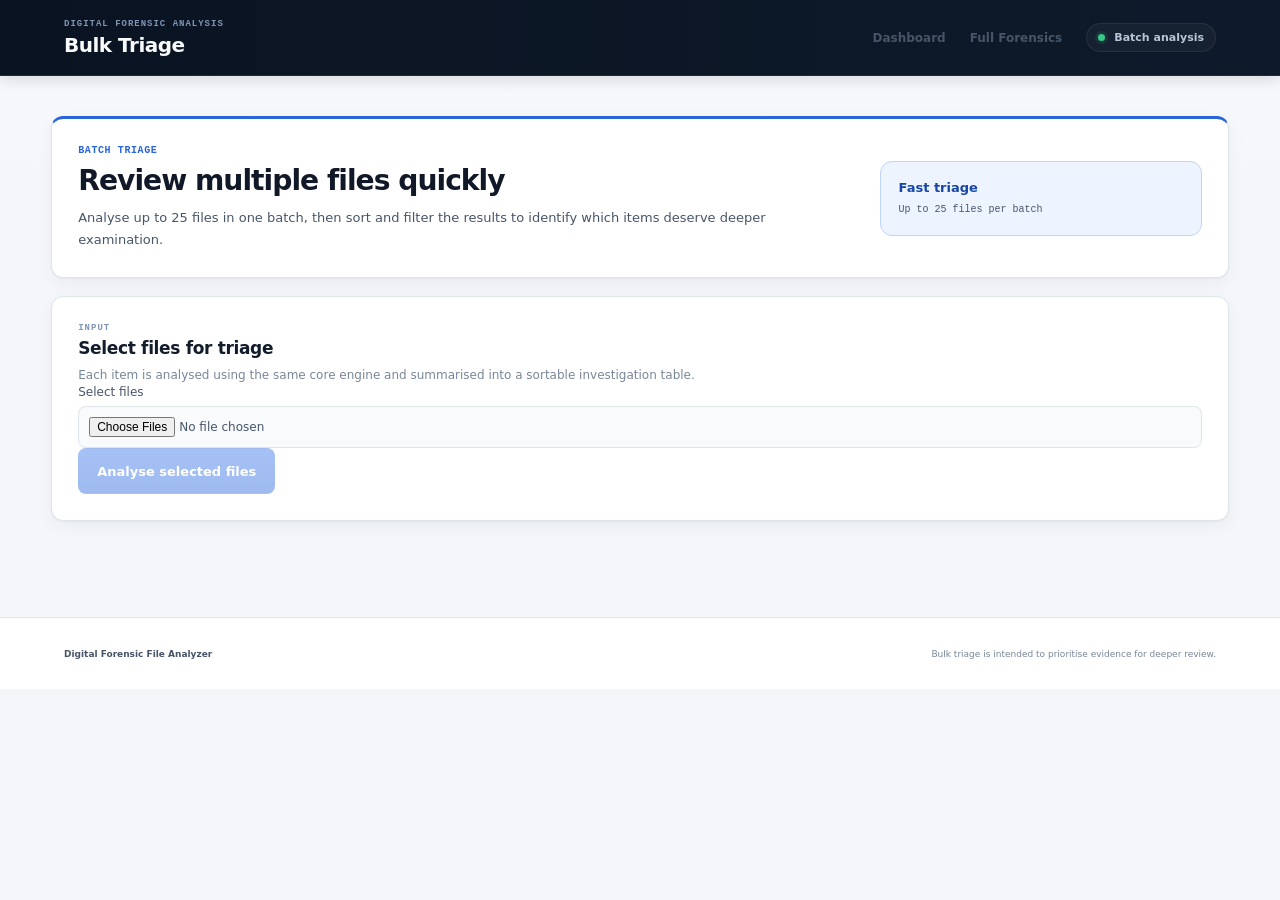
==== static/bulk.html @ 74f72837 "updated UI functionality and refactored functionality" ====
<!DOCTYPE html>
<html lang="en">
<head>
    <meta charset="UTF-8">
    <meta name="viewport" content="width=device-width, initial-scale=1.0">
    <title>Bulk Triage</title>
    <link rel="stylesheet" href="/static/css/styles.css">
</head>
<body>
<header class="topbar">
    <div class="brand"><div class="eyebrow">Digital Forensic Analysis</div><h1>Bulk Triage</h1></div>
    <div class="topbar-actions">
        <a href="/" class="nav-link">Dashboard</a>
        <a href="/forensic" class="nav-link">Full Forensics</a>
        <div class="status"><span class="status-dot"></span> Batch analysis</div>
    </div>
</header>
<main class="workflow-page">
    <section class="panel workflow-hero">
        <div>
            <div class="section-label">Batch triage</div>
            <h2>Review multiple files quickly</h2>
            <p>Analyse up to 25 files in one batch, then sort and filter the results to identify which items deserve deeper examination.</p>
        </div>
        <div class="workflow-summary-card"><strong>Fast triage</strong><span>Up to 25 files per batch</span></div>
    </section>

    <section class="panel workflow-panel">
        <div class="panel-heading"><div><div class="eyebrow">Input</div><h3>Select files for triage</h3><p class="panel-description">Each item is analysed using the same core engine and summarised into a sortable investigation table.</p></div></div>
        <label class="compact-file-input"><span>Select files</span><input type="file" id="bulk-file-input" multiple></label>
        <button id="bulk-button" class="primary-button" disabled>Analyse selected files</button>
    </section>

    <section id="bulk-results" class="panel hidden">
        <div class="panel-heading"><div><div class="eyebrow">Batch results</div><h3>Bulk analysis</h3></div></div>
        <input type="search" id="bulk-filter" class="bulk-filter" placeholder="Filter results...">
        <div class="bulk-table-wrapper">
            <table class="bulk-table" id="bulk-table">
                <thead><tr>
                    <th data-sort="filename">Filename</th>
                    <th data-sort="type">Type</th>
                    <th data-sort="sha256">SHA-256</th>
                    <th data-sort="size_bytes">Size</th>
                    <th data-sort="created">Created</th>
                    <th data-sort="modified">Modified</th>
                    <th data-sort="artefact_count">Artefacts</th>
                    <th>Observations</th>
                </tr></thead>
                <tbody id="bulk-table-body"></tbody>
            </table>
        </div>
    </section>
</main>
<footer><strong>Digital Forensic File Analyzer</strong><span>Bulk triage is intended to prioritise evidence for deeper review.</span></footer>
<script src="/static/js/forensic.js?v=1"></script>
</body>
</html>
---- static/css/styles.css ----
/* =========================================================

   DIGITAL FORENSIC FILE ANALYZER

   Professional Cybersecurity UI

   ========================================================= */





/* =========================================================

   DESIGN TOKENS

   ========================================================= */



:root {

    /* Page */

    --background: #f4f6f9;

    --background-deep: #eef2f6;



    /* Surfaces */

    --surface: #ffffff;

    --surface-soft: #f8fafc;

    --surface-muted: #f1f5f9;

    --surface-hover: #f5f8fc;



    /* Dark security/navigation */

    --nav: #0c1524;

    --nav-soft: #111d30;

    --nav-border: #1d2a3d;



    /* Borders */

    --border: #dde4ec;

    --border-soft: #e8edf3;

    --border-strong: #c8d2de;



    /* Typography */

    --text: #111827;

    --text-soft: #475569;

    --text-muted: #78869a;

    --text-faint: #98a4b4;



    /* Brand / Security blue */

    --accent: #2864dc;

    --accent-hover: #1f55c5;

    --accent-strong: #1747a6;

    --accent-soft: #edf4ff;

    --accent-border: #bfd4fa;



    /* Cyan secondary accent */

    --cyber: #0ea5c7;

    --cyber-soft: #e9f9fc;



    /* Status colours */

    --success: #167a50;

    --success-soft: #ebf8f2;

    --success-border: #b9e3ce;



    --warning: #946214;

    --warning-soft: #fff8e6;

    --warning-border: #ecd799;



    --danger: #b4233b;

    --danger-soft: #fff0f2;

    --danger-border: #efbdc5;



    /* Radius */

    --radius-sm: 6px;

    --radius-md: 9px;

    --radius-lg: 12px;

    --radius-xl: 15px;



    /* Shadows */

    --shadow-sm:

        0 1px 2px rgba(15, 23, 42, 0.04);



    --shadow:

        0 1px 2px rgba(15, 23, 42, 0.035),

        0 6px 18px rgba(15, 23, 42, 0.045);



    --shadow-lg:

        0 1px 2px rgba(15, 23, 42, 0.04),

        0 12px 32px rgba(15, 23, 42, 0.06);



    /* Fonts */

    --font-ui:

        Inter,

        system-ui,

        -apple-system,

        BlinkMacSystemFont,

        "Segoe UI",

        sans-serif;



    --font-mono:

        "SFMono-Regular",

        Consolas,

        "Liberation Mono",

        Menlo,

        monospace;

}





/* =========================================================

   RESET

   ========================================================= */



* {

    box-sizing: border-box;

}





html {

    background: var(--background);

    scroll-behavior: smooth;

}





body {

    margin: 0;

    min-height: 100vh;



    background:

        linear-gradient(

            180deg,

            #f7f9fc 0,

            var(--background) 180px

        );



    color: var(--text);



    font-family: var(--font-ui);



    -webkit-font-smoothing: antialiased;

    text-rendering: optimizeLegibility;

}





button,

input {

    font: inherit;

}





/* =========================================================

   HEADER

   ========================================================= */



.topbar {

    min-height: 76px;



    display: flex;

    align-items: center;

    justify-content: space-between;



    padding: 0 max(5%, 32px);



    background:

        linear-gradient(

            90deg,

            #0a1321,

            #0e1a2b

        );



    border-bottom: 1px solid var(--nav-border);



    position: sticky;

    top: 0;



    z-index: 20;



    box-shadow:

        0 1px 0 rgba(255, 255, 255, 0.025),

        0 4px 14px rgba(5, 12, 22, 0.12);

}





.brand {

    position: relative;

}





.brand h1 {

    margin: 4px 0 0;



    color: #f8fafc;



    font-size: 20px;

    line-height: 1.2;



    font-weight: 650;



    letter-spacing: -0.025em;

}





.eyebrow {

    color: #7f96b5;



    font-family: var(--font-mono);



    font-size: 9px;

    font-weight: 700;



    letter-spacing: 0.11em;



    text-transform: uppercase;

}





.status {

    display: flex;

    align-items: center;



    gap: 9px;



    padding: 7px 11px;



    border: 1px solid rgba(255, 255, 255, 0.07);



    border-radius: 999px;



    background: rgba(255, 255, 255, 0.035);



    color: #b7c5d8;



    font-size: 11px;

    font-weight: 550;

}





.status-dot {

    width: 7px;

    height: 7px;



    background: #37c888;



    border-radius: 50%;



    box-shadow:

        0 0 0 3px rgba(55, 200, 136, 0.1);

}





/* =========================================================

   MAIN LAYOUT

   ========================================================= */



main {

    width: min(1380px, 92%);



    margin:

        40px auto

        96px;

}





.panel {

    position: relative;



    margin-bottom: 18px;



    padding: 26px;



    background: var(--surface);



    border: 1px solid var(--border);



    border-radius: var(--radius-lg);



    box-shadow: var(--shadow);

}





/* =========================================================

   HERO / UPLOAD

   ========================================================= */



.hero {

    display: grid;



    grid-template-columns:

        minmax(300px, 0.85fr)

        minmax(430px, 1.15fr);



    gap: 54px;



    align-items: center;



    padding: 38px 40px;



    border-top:

        3px solid

        var(--accent);



    box-shadow: var(--shadow-lg);

}





.hero-copy {

    max-width: 520px;

}





.hero-copy h2 {

    margin:

        8px 0

        12px;



    color: #0d1726;



    font-size: clamp(28px, 2.4vw, 34px);



    line-height: 1.12;



    font-weight: 670;



    letter-spacing: -0.04em;

}





.hero-copy p {

    margin: 0;



    max-width: 500px;



    color: var(--text-soft);



    font-size: 14px;

    line-height: 1.7;

}





.section-label {

    color: var(--accent);



    font-family: var(--font-mono);



    font-size: 10px;

    font-weight: 700;



    letter-spacing: 0.06em;



    text-transform: uppercase;

}





.privacy-note {

    position: relative;



    margin-top: 24px;



    padding:

        12px

        14px

        12px

        38px;



    background: var(--surface-soft);



    border: 1px solid var(--border);



    border-radius: var(--radius-md);



    color: var(--text-muted);



    font-size: 11px;

    line-height: 1.55;

}





.privacy-note::before {

    content: "✓";



    position: absolute;



    left: 14px;

    top: 50%;



    transform: translateY(-50%);



    width: 16px;

    height: 16px;



    display: flex;

    align-items: center;

    justify-content: center;



    border-radius: 50%;



    background: var(--success-soft);



    color: var(--success);



    font-size: 10px;

    font-weight: 800;

}





.upload-area {

    display: flex;

    flex-direction: column;



    gap: 13px;

}





.drop-zone {

    min-height: 185px;



    display: flex;

    flex-direction: column;



    align-items: center;

    justify-content: center;



    gap: 7px;



    padding: 28px;



    cursor: pointer;



    border: 1px dashed #b9c5d4;



    border-radius: var(--radius-lg);



    background:

        linear-gradient(

            180deg,

            #fbfcfe,

            #f7f9fc

        );



    color: var(--text);



    transition:

        background 0.15s ease,

        border-color 0.15s ease,

        box-shadow 0.15s ease,

        transform 0.15s ease;

}





.drop-zone:hover,

.drop-zone.dragging {

    background: var(--accent-soft);



    border-color: var(--accent);



    box-shadow:

        inset 0 0 0 1px rgba(40, 100, 220, 0.06);



    transform: translateY(-1px);

}





.drop-zone strong {

    margin-top: 4px;



    color: #172033;



    font-size: 13px;

    font-weight: 650;

}





.drop-zone span {

    color: var(--text-muted);



    font-size: 12px;

}





.upload-icon {

    width: 42px;

    height: 42px;



    display: flex;



    align-items: center;

    justify-content: center;



    margin-bottom: 4px;



    border: 1px solid #dbe6fa;



    border-radius: 11px;



    background: #f0f5ff;



    color: var(--accent) !important;



    font-size: 22px;

    font-weight: 300;



    box-shadow:

        0 2px 7px rgba(40, 100, 220, 0.06);

}





.selected-file {

    min-height: 20px;



    color: var(--text-soft);



    font-family: var(--font-mono);



    font-size: 11px;

}



/* Analysis tools */



.tool-grid {

    display: grid;



    grid-template-columns:

        repeat(

            2,

            minmax(0, 1fr)

        );



    gap: 18px;



    margin-bottom: 22px;

}





.tool-panel {

    margin-bottom: 0;

}





.tool-panel h3 {

    margin:

        6px 0

        7px;

}





.compare-inputs {

    display: grid;



    grid-template-columns:

        1fr 1fr;



    gap: 10px;



    margin:

        20px 0

        14px;

}





.compact-file-input {

    display: flex;



    flex-direction: column;



    gap: 7px;



    color:

        var(--text-soft);



    font-size: 12px;

}





.compact-file-input input {

    width: 100%;



    padding: 10px;



    background:

        var(--surface-soft);



    border:

        1px solid

        var(--border);



    border-radius: 8px;

}





.tool-panel

.secondary-button {

    margin-top: 14px;

}





/* Comparison */



.comparison-section {

    padding-top: 20px;



    margin-top: 20px;



    border-top:

        1px solid

        var(--border);

}





.comparison-section h4 {

    margin:

        0 0

        14px;



    font-size: 14px;

}





.comparison-files {

    display: grid;



    grid-template-columns:

        1fr 1fr;



    gap: 12px;

}





.comparison-file-card {

    padding: 14px;



    background:

        var(--surface-soft);



    border:

        1px solid

        var(--border);



    border-radius: 9px;



    font-size: 12px;



    line-height: 1.6;

}





.comparison-hash {

    margin-top: 8px;



    font-family:

        ui-monospace,

        SFMono-Regular,

        Menlo,

        Consolas,

        monospace;



    font-size: 10px;



    overflow-wrap:

        anywhere;

}





.difference-group {

    margin-bottom: 16px;

}





.difference-group > strong {

    display: block;



    margin-bottom: 7px;



    font-size: 12px;

}





.difference-row {

    padding:

        9px

        11px;



    margin-top: 5px;



    background:

        var(--surface-soft);



    border:

        1px solid

        var(--border);



    border-radius: 7px;



    font-family:

        ui-monospace,

        SFMono-Regular,

        Menlo,

        Consolas,

        monospace;



    font-size: 11px;



    overflow-wrap:

        anywhere;

}





.comparison-empty {

    color:

        var(--text-muted);



    font-size: 12px;

}





/* Bulk analysis */



.bulk-filter {

    width: min(

        400px,

        100%

    );



    margin-top: 20px;



    padding:

        10px

        12px;



    border:

        1px solid

        var(--border);



    border-radius: 8px;



    background:

        var(--surface);



    color:

        var(--text);

}





.bulk-table-wrapper {

    overflow-x: auto;



    margin-top: 18px;

}





.bulk-table {

    width: 100%;



    min-width: 1100px;



    border-collapse:

        collapse;

}





.bulk-table th,

.bulk-table td {

    padding:

        11px

        12px;



    border-bottom:

        1px solid

        var(--border);



    text-align:

        left;



    vertical-align:

        top;



    font-size: 11px;

}





.bulk-table th {

    background:

        var(--surface-soft);



    color:

        var(--text-soft);



    font-weight: 650;



    white-space: nowrap;

}





.bulk-table

th[data-sort] {

    cursor: pointer;

}





.bulk-table

th[data-sort]:hover {

    color:

        var(--accent);

}





.bulk-hash {

    max-width: 220px;



    font-family:

        ui-monospace,

        SFMono-Regular,

        Menlo,

        Consolas,

        monospace;



    overflow-wrap:

        anywhere;

}





@media (

    max-width: 800px

) {



    .tool-grid,

    .compare-inputs,

    .comparison-files {

        grid-template-columns:

            1fr;

    }



}

/* =========================================================

   BUTTONS

   ========================================================= */



.primary-button {

    min-height: 46px;



    padding: 0 18px;



    border: 1px solid transparent;



    border-radius: 8px;



    background:

        linear-gradient(

            180deg,

            #3474eb,

            var(--accent)

        );



    color: #ffffff;



    font-size: 13px;

    font-weight: 650;



    cursor: pointer;



    box-shadow:

        0 1px 2px rgba(16, 52, 116, 0.18),

        0 3px 8px rgba(40, 100, 220, 0.12);



    transition:

        background 0.15s ease,

        border-color 0.15s ease,

        box-shadow 0.15s ease,

        transform 0.1s ease;

}





.primary-button:hover:not(:disabled) {

    background:

        linear-gradient(

            180deg,

            #2e69da,

            var(--accent-hover)

        );



    box-shadow:

        0 2px 4px rgba(16, 52, 116, 0.18),

        0 5px 14px rgba(40, 100, 220, 0.18);

}





.primary-button:active:not(:disabled) {

    transform: translateY(1px);

}





.primary-button:disabled {

    opacity: 0.44;



    box-shadow: none;



    cursor: not-allowed;

}





.secondary-button {

    min-height: 40px;



    padding: 0 16px;



    border: 1px solid var(--border-strong);



    border-radius: 8px;



    background: var(--surface);



    color: #273548;



    font-size: 12px;

    font-weight: 620;



    cursor: pointer;



    transition:

        background 0.15s ease,

        border-color 0.15s ease,

        color 0.15s ease,

        box-shadow 0.15s ease;

}





.secondary-button:hover:not(:disabled) {

    background: var(--surface-soft);



    border-color: #afbbc9;



    box-shadow: var(--shadow-sm);

}





.secondary-button:disabled {

    opacity: 0.5;



    cursor: not-allowed;

}





/* =========================================================

   VISIBILITY

   ========================================================= */



.hidden {

    display: none !important;

}





/* =========================================================

   LOADING

   ========================================================= */



.loading-panel {

    display: flex;



    align-items: center;



    gap: 16px;

}





.loading-panel strong {

    display: block;



    margin-bottom: 4px;



    font-size: 13px;

}





.loading-panel span {

    display: block;



    color: var(--text-muted);



    font-size: 12px;

}





.loader {

    width: 28px;

    height: 28px;



    flex: 0 0 auto;



    border: 3px solid var(--border);



    border-top-color: var(--accent);



    border-radius: 50%;



    animation: spin 0.7s linear infinite;

}





/* =========================================================

   HEADINGS

   ========================================================= */



.section-heading,

.panel-heading {

    display: flex;



    align-items: flex-start;

    justify-content: space-between;



    gap: 24px;

}





.section-heading {

    margin:

        42px 0

        18px;

}





.section-heading h2 {

    margin:

        5px 0

        0;



    color: #101827;



    font-size: 22px;

    font-weight: 670;



    letter-spacing: -0.03em;

}





.panel-heading h3 {

    margin:

        5px 0

        0;



    color: #121c2b;



    font-size: 17px;

    font-weight: 660;



    letter-spacing: -0.02em;

}





.panel-description {

    margin:

        8px 0

        0;



    max-width: 720px;



    color: var(--text-muted);



    font-size: 12px;

    line-height: 1.6;

}





.analysis-time {

    padding-top: 4px;



    color: var(--text-muted);



    font-family: var(--font-mono);



    font-size: 10px;



    white-space: nowrap;

}





/* =========================================================

   OVERVIEW METRICS

   ========================================================= */



.overview-grid {

    display: grid;



    grid-template-columns:

        repeat(

            auto-fit,

            minmax(165px, 1fr)

        );



    gap: 10px;



    margin-bottom: 18px;

}





.metric {

    position: relative;



    min-height: 96px;



    padding: 16px;



    display: flex;

    flex-direction: column;

    justify-content: space-between;



    overflow: hidden;



    background:

        linear-gradient(

            180deg,

            #ffffff,

            #fbfcfd

        );



    border: 1px solid var(--border);



    border-radius: 10px;



    box-shadow: var(--shadow-sm);

}





.metric::after {

    content: "";



    position: absolute;



    top: 0;

    left: 0;



    width: 100%;

    height: 2px;



    background:

        linear-gradient(

            90deg,

            var(--accent),

            var(--cyber)

        );



    opacity: 0.42;

}





.metric-label {

    color: var(--text-muted);



    font-family: var(--font-mono);



    font-size: 9px;

    font-weight: 700;



    letter-spacing: 0.07em;



    text-transform: uppercase;

}





.metric-value {

    display: block;



    margin-top: 12px;



    color: #172033;



    font-size: 14px;

    font-weight: 630;



    line-height: 1.4;



    overflow-wrap: anywhere;

}





/* =========================================================

   BADGES

   ========================================================= */



.badge {

    display: inline-flex;



    align-items: center;



    gap: 6px;



    padding:

        5px

        9px;



    border: 1px solid var(--border);



    border-radius: 999px;



    background: var(--surface-soft);



    color: var(--text-soft);



    font-size: 10px;

    font-weight: 650;



    white-space: nowrap;

}





.badge.good {

    background: var(--success-soft);



    border-color: var(--success-border);



    color: var(--success);

}





.badge.warning {

    background: var(--warning-soft);



    border-color: var(--warning-border);



    color: var(--warning);

}





/* =========================================================

   PROPERTY CARDS

   ========================================================= */



.property-grid {

    display: grid;



    grid-template-columns:

        repeat(

            auto-fit,

            minmax(230px, 1fr)

        );



    gap: 10px;



    margin-top: 20px;

}





.property {

    padding: 14px;



    background: var(--surface-soft);



    border: 1px solid var(--border-soft);



    border-radius: 8px;

}





.property-name {

    color: var(--text-muted);



    font-family: var(--font-mono);



    font-size: 9px;

    font-weight: 700;



    text-transform: uppercase;



    letter-spacing: 0.065em;

}





.property-value {

    display: block;



    margin-top: 7px;



    color: #1f2937;



    font-family: var(--font-mono);



    font-size: 11px;

    line-height: 1.6;



    overflow-wrap: anywhere;

}





/* =========================================================

   HASHES

   ========================================================= */



.hash-list {

    margin-top: 20px;



    border-top: 1px solid var(--border);

}





.hash-row {

    display: grid;



    grid-template-columns:

        100px

        1fr;



    gap: 18px;



    padding:

        14px

        4px;



    border-bottom: 1px solid var(--border-soft);

}





.hash-row:last-child {

    border-bottom: none;

}





.hash-name {

    color: var(--text-soft);



    font-family: var(--font-mono);



    font-size: 10px;

    font-weight: 700;

}





.hash-value {

    color: #182235;



    font-family: var(--font-mono);



    font-size: 11px;

    line-height: 1.55;



    overflow-wrap: anywhere;

}



/* Format analysis */



.format-analysis {

    margin-top: 20px;

}





.format-observation {

    margin-top: 10px;



    padding:

        13px

        15px;



    border-radius: 9px;



    font-size: 12px;



    line-height: 1.5;

}





.format-observation strong {

    display: block;



    margin-bottom: 4px;

}





.format-observation.info {

    background:

        var(--accent-soft);



    border:

        1px solid

        #cad6f9;



    color:

        #475674;

}





.format-observation.warning {

    background:

        var(--warning-soft);



    border:

        1px solid

        var(--warning-border);



    color:

        var(--warning);

}



/* --------------------------------------------------------------------------

   Portfolio / Demo Mode

   -------------------------------------------------------------------------- */



.demo-panel {

    margin-top: 22px;

}





.demo-controls {

    display: grid;



    grid-template-columns:

        minmax(260px, 1fr)

        auto

        auto;



    gap: 12px;



    align-items: end;



    margin-top: 20px;

}





.demo-select-group {

    display: flex;



    flex-direction: column;



    gap: 7px;

}





.demo-select-group label {

    color:

        var(--text-soft);



    font-size: 11px;



    font-weight: 600;

}





.demo-select {

    width: 100%;



    min-height: 42px;



    padding:

        0

        12px;



    border:

        1px solid

        var(--border);



    border-radius: 8px;



    background:

        var(--surface);



    color:

        var(--text);



    font: inherit;

}





.demo-select:focus {

    outline:

        2px solid

        var(--accent-soft);



    border-color:

        var(--accent);

}





.demo-description {

    margin-top: 16px;



    padding:

        13px

        15px;



    border:

        1px solid

        var(--border);



    border-radius: 8px;



    background:

        var(--surface-soft);



    color:

        var(--text-soft);



    font-size: 12px;



    line-height: 1.55;

}





@media (

    max-width: 800px

) {



    .demo-controls {

        grid-template-columns:

            1fr;

    }





    .demo-controls button {

        width: 100%;

    }



}

/* =========================================================

   CONTEXT / INFORMATION BOXES

   ========================================================= */



.info-box {

    margin-top: 18px;



    padding:

        13px

        15px;



    border: 1px solid var(--accent-border);



    border-left:

        3px solid

        var(--accent);



    border-radius: 8px;



    background: var(--accent-soft);



    color: #425571;



    font-size: 11px;

    line-height: 1.6;

}





.warning-box {

    padding:

        13px

        15px;



    margin-bottom: 12px;



    border: 1px solid var(--warning-border);



    border-left:

        3px solid

        var(--warning);



    border-radius: 8px;



    background: var(--warning-soft);



    color: #795013;



    font-size: 11px;

    line-height: 1.6;

}





/* =========================================================

   TIMELINE SUMMARY

   ========================================================= */



.timeline-summary {

    margin-top: 18px;

}





.timeline-summary-note {

    padding: 12px 14px;



    background: var(--surface-soft);



    border: 1px solid var(--border);



    border-radius: 8px;



    color: var(--text-soft);



    font-size: 11px;

    line-height: 1.6;

}





.timeline-observations {

    margin-top: 10px;

}





.timeline-observation {

    padding: 13px 15px;



    margin-bottom: 9px;



    border-radius: 8px;



    font-size: 11px;

    line-height: 1.6;

}





.timeline-observation.warning {

    background: var(--warning-soft);



    border: 1px solid var(--warning-border);



    color: #795013;

}





.timeline-observation.info {

    background: var(--accent-soft);



    border: 1px solid var(--accent-border);



    color: #425571;

}





.timeline-observation-title {

    display: block;



    margin-bottom: 4px;



    font-weight: 700;

}





/* =========================================================

   FORENSIC TIMELINE

   ========================================================= */



.timeline {

    position: relative;



    margin-top: 24px;



    padding-left: 30px;

}





.timeline::before {

    content: "";



    position: absolute;



    top: 8px;

    bottom: 8px;

    left: 6px;



    width: 1px;



    background:

        linear-gradient(

            180deg,

            var(--accent-border),

            var(--border-strong)

        );

}





.timeline-item {

    position: relative;



    padding:

        0

        0

        20px

        18px;

}





.timeline-item:last-child {

    padding-bottom: 0;

}





.timeline-marker {

    position: absolute;



    width: 11px;

    height: 11px;



    left: -29px;

    top: 7px;



    border-radius: 50%;



    background: var(--surface);



    border: 2px solid var(--accent);



    box-shadow:

        0 0 0 3px var(--accent-soft);

}





.timeline-item.evidence-copy .timeline-marker {

    border-color: var(--text-muted);



    box-shadow:

        0 0 0 3px var(--surface-muted);

}





.timeline-card {

    padding:

        15px

        17px;



    background: var(--surface-soft);



    border: 1px solid var(--border);



    border-radius: 9px;



    transition:

        border-color 0.15s ease,

        background 0.15s ease;

}





.timeline-card:hover {

    background: #fbfcfe;



    border-color: var(--border-strong);

}





.timeline-time {

    color: #162033;



    font-family: var(--font-mono);



    font-size: 10px;

    font-weight: 700;

}





.timeline-original {

    margin-top: 4px;



    color: var(--text-muted);



    font-family: var(--font-mono);



    font-size: 9px;

}





.timeline-event-title {

    margin-top: 10px;



    color: var(--text);



    font-size: 13px;

    font-weight: 670;

}





.timeline-event-source {

    margin-top: 4px;



    color: var(--text-muted);



    font-size: 10px;

}





.timeline-badges {

    display: flex;



    flex-wrap: wrap;



    gap: 6px;



    margin-top: 9px;

}





.timeline-badge {

    padding:

        3px

        7px;



    border: 1px solid var(--border);



    border-radius: 999px;



    background: var(--surface);



    color: var(--text-soft);



    font-family: var(--font-mono);



    font-size: 9px;

    font-weight: 600;

}





.timeline-badge.timezone-warning {

    background: var(--warning-soft);



    border-color: var(--warning-border);



    color: var(--warning);

}





.timeline-note {

    margin-top: 9px;



    color: var(--text-muted);



    font-size: 10px;

    line-height: 1.55;

}





/* =========================================================

   EVIDENCE VERIFICATION

   ========================================================= */



.verification-area {

    margin-top: 20px;



    padding-top: 18px;



    border-top:

        1px solid

        var(--border);

}





.verification-result {

    margin-top: 14px;



    padding:

        14px

        15px;



    border-radius: 8px;



    font-size: 11px;

    line-height: 1.6;

}





.verification-result.verified {

    background: var(--success-soft);



    border:

        1px solid

        var(--success-border);



    color: var(--success);

}





.verification-result.failed {

    background: var(--danger-soft);



    border:

        1px solid

        var(--danger-border);



    color: var(--danger);

}





.verification-hashes {

    margin-top: 10px;



    font-family: var(--font-mono);



    font-size: 10px;



    overflow-wrap: anywhere;

}





/* =========================================================

   INTERESTING ARTEFACTS

   ========================================================= */



.artefacts {

    margin-top: 16px;

}





.artefact-section {

    margin-top: 9px;



    overflow: hidden;



    border:

        1px solid

        var(--border);



    border-radius: 8px;



    background: var(--surface);

}





.artefact-section summary {

    padding:

        12px

        14px;



    cursor: pointer;



    background: var(--surface-soft);



    color: var(--text);



    font-size: 11px;

    font-weight: 650;



    transition: background 0.15s ease;

}





.artefact-section summary:hover {

    background: var(--surface-muted);

}





.artefact-list {

    background: var(--surface);

}





.artefact-item {

    padding:

        12px

        14px;



    border-top:

        1px solid

        var(--border-soft);

}





.artefact-value {

    color: var(--text);



    font-family: var(--font-mono);



    font-size: 11px;

    line-height: 1.55;



    overflow-wrap: anywhere;

}





.artefact-meta {

    margin-top: 5px;



    color: var(--text-muted);



    font-size: 9px;

}





.artefact-empty {

    padding: 16px;



    border:

        1px solid

        var(--border);



    border-radius: 8px;



    background: var(--surface-soft);



    color: var(--text-muted);



    font-size: 11px;

}





/* =========================================================

   METADATA

   ========================================================= */



#metadata {

    margin-top: 18px;

}





.metadata-section {

    margin-top: 9px;



    overflow: hidden;



    border:

        1px solid

        var(--border);



    border-radius: 8px;



    background: var(--surface);

}





.metadata-section summary {

    position: relative;



    cursor: pointer;



    padding:

        12px

        14px;



    background: var(--surface-soft);



    color: #263244;



    font-size: 11px;

    font-weight: 650;



    user-select: none;



    transition: background 0.15s ease;

}





.metadata-section summary:hover {

    background: var(--surface-muted);

}





.metadata-table {

    width: 100%;



    border-collapse: collapse;



    background: var(--surface);

}





.metadata-table th,

.metadata-table td {

    padding:

        11px

        15px;



    text-align: left;

    vertical-align: top;



    border-top:

        1px solid

        var(--border-soft);

}





.metadata-table tr:hover {

    background: #fafbfd;

}





.metadata-table th {

    width: 30%;



    color: var(--text-muted);



    font-family: var(--font-mono);



    font-size: 9px;

    font-weight: 600;

}





.metadata-table td {

    color: #1c2738;



    font-family: var(--font-mono);



    font-size: 10px;



    line-height: 1.55;



    overflow-wrap: anywhere;

}





/* =========================================================

   REPORTS

   ========================================================= */



.report-actions {

    display: flex;

    flex-wrap: wrap;



    gap: 9px;



    margin-top: 20px;

    margin-bottom: 14px;

}





.report-actions .primary-button,

.report-actions .secondary-button {

    min-width: 145px;



    padding:

        0

        16px;

}





.report-actions .primary-button {

    min-height: 40px;

}





/* =========================================================

   FOOTER

   ========================================================= */



footer {

    min-height: 72px;



    padding:

        22px

        max(5%, 32px);



    display: flex;

    justify-content: space-between;

    align-items: center;



    gap: 30px;



    border-top:

        1px solid

        var(--border);



    background: #ffffff;



    color: var(--text-muted);



    font-size: 9px;

}





footer strong {

    color: var(--text-soft);



    font-weight: 650;

}





/* =========================================================

   ACCESSIBILITY / FOCUS

   ========================================================= */



button:focus-visible,

.drop-zone:focus-visible,

summary:focus-visible {

    outline:

        2px solid

        rgba(40, 100, 220, 0.55);



    outline-offset: 2px;

}





/* =========================================================

   ANIMATIONS

   ========================================================= */



@keyframes spin {

    to {

        transform: rotate(360deg);

    }

}





/* =========================================================

   RESPONSIVE

   ========================================================= */



@media (max-width: 900px) {



    .hero {

        grid-template-columns: 1fr;



        gap: 28px;



        padding: 28px;

    }





    .hero-copy {

        max-width: 680px;

    }





    .section-heading,

    .panel-heading {

        flex-direction: column;



        align-items: flex-start;

    }





    .analysis-time {

        white-space: normal;

    }





    footer {

        flex-direction: column;



        align-items: flex-start;

    }



}





@media (max-width: 650px) {



    main {

        width: 94%;



        margin-top: 22px;

    }





    .topbar {

        min-height: auto;



        padding:

            16px

            4%;



        position: static;



        flex-direction: column;



        align-items: flex-start;



        gap: 12px;

    }





    .hero {

        padding: 22px;

    }





    .hero-copy h2 {

        font-size: 27px;

    }





    .panel {

        padding: 18px;

    }





    .overview-grid {

        grid-template-columns:

            repeat(

                2,

                minmax(0, 1fr)

            );

    }





    .hash-row {

        grid-template-columns: 1fr;



        gap: 6px;

    }





    .metadata-table th,

    .metadata-table td {

        display: block;



        width: 100%;

    }





    .metadata-table td {

        border-top: none;



        padding-top: 1px;

        padding-bottom: 12px;

    }





    .report-actions {

        flex-direction: column;

    }





    .report-actions button {

        width: 100%;

    }





    .timeline {

        padding-left: 24px;

    }



}





@media (max-width: 430px) {



    .overview-grid {

        grid-template-columns: 1fr;

    }





    .hero {

        padding:

            20px

            17px;

    }





    .drop-zone {

        min-height: 160px;

    }



}





/* =========================================================

   REDUCED MOTION

   ========================================================= */



@media (prefers-reduced-motion: reduce) {



    *,

    *::before,

    *::after {

        scroll-behavior: auto !important;



        transition-duration: 0.01ms !important;

        animation-duration: 0.01ms !important;

        animation-iteration-count: 1 !important;

    }



}



/* --------------------------------------------------------------------------

   Local Evidence Mode

   -------------------------------------------------------------------------- */



.topbar-actions {

    display: flex;

    align-items: center;

    gap: 24px;

}





.nav-link {

    color: var(--text-soft);

    text-decoration: none;

    font-size: 12px;

    font-weight: 600;

}





.nav-link:hover {

    color: var(--accent);

}





.local-root-box {

    margin-top: 20px;



    padding: 14px 16px;



    border: 1px solid var(--border);

    border-radius: 9px;



    background: var(--surface-soft);



    display: flex;

    flex-direction: column;



    gap: 6px;

}





.local-form {

    display: grid;



    grid-template-columns:

        minmax(0, 1fr)

        auto;



    gap: 12px;



    align-items: end;



    margin-top: 18px;

}





.local-form label {

    display: flex;

    flex-direction: column;



    gap: 7px;

}





.text-input {

    min-height: 44px;



    width: 100%;



    padding:

        0

        13px;



    border:

        1px solid

        var(--border);



    border-radius: 8px;



    background:

        var(--surface);



    color:

        var(--text);



    font-family:

        ui-monospace,

        SFMono-Regular,

        Menlo,

        Consolas,

        monospace;



    font-size: 12px;

}





.text-input:focus {

    outline:

        2px solid

        var(--accent-soft);



    border-color:

        var(--accent);

}





@media (

    max-width: 800px

) {



    .local-form {

        grid-template-columns:

            1fr;

    }





    .topbar-actions {

        align-items:

            flex-start;



        flex-direction:

            column;



        gap: 10px;

    }



}



/* Add this block to the bottom of static/styles.css */



.acquisition-step {

    margin-top: 18px;

}



.acquisition-form-grid {

    display: grid;

    grid-template-columns: repeat(2, minmax(0, 1fr));

    gap: 16px;

    margin-top: 18px;

}



.acquisition-form-grid label {

    display: flex;

    flex-direction: column;

    gap: 7px;

}



.acquisition-description-field {

    grid-column: 1 / -1;

}



.source-path-card {

    display: flex;

    flex-direction: column;

    gap: 7px;

    padding: 14px 16px;

    margin: 14px 0 18px;

    border: 1px solid var(--border);

    border-radius: 9px;

    background: var(--surface-soft);

}



.source-path-value {

    font-family: ui-monospace, SFMono-Regular, Menlo, Consolas, monospace;

    font-size: 12px;

    color: var(--text);

    overflow-wrap: anywhere;

}



.empty-state {

    margin-top: 16px;

    padding: 18px;

    border: 1px dashed var(--border-strong);

    border-radius: 9px;

    color: var(--text-muted);

    background: var(--surface-soft);

    font-size: 12px;

}



.loading-inline {

    display: flex;

    align-items: center;

    gap: 12px;

    margin-top: 16px;

    color: var(--text-soft);

    font-size: 12px;

}



.compact-heading {

    margin-bottom: 16px;

}



@media (max-width: 800px) {

    .acquisition-form-grid {

        grid-template-columns: 1fr;

    }



    .acquisition-description-field {

        grid-column: auto;

    }

}


/* =========================================================
   LOCAL WORKFLOW PAGES
   ========================================================= */

.workflow-page {
    width: min(1180px, 92%);
    margin: 40px auto 96px;
}


.workflow-hero {
    display: grid;
    grid-template-columns: minmax(0, 1fr) minmax(260px, 0.42fr);
    gap: 34px;
    align-items: center;
    border-top: 3px solid var(--accent);
}


.workflow-hero h2 {
    margin: 8px 0 10px;
    font-size: clamp(26px, 2.2vw, 34px);
    letter-spacing: -0.035em;
}


.workflow-hero p {
    margin: 0;
    max-width: 720px;
    color: var(--text-soft);
    font-size: 13px;
    line-height: 1.7;
}


.workflow-summary-card {
    display: flex;
    flex-direction: column;
    gap: 7px;
    padding: 18px;
    border: 1px solid var(--accent-border);
    border-radius: var(--radius-lg);
    background: var(--accent-soft);
}


.workflow-summary-card strong {
    color: var(--accent-strong);
    font-size: 13px;
}


.workflow-summary-card span {
    color: var(--text-soft);
    font-family: var(--font-mono);
    font-size: 10px;
    line-height: 1.5;
    overflow-wrap: anywhere;
}


.workflow-progress {
    display: grid;
    grid-template-columns: repeat(3, minmax(0, 1fr));
    gap: 10px;
    margin: 0 0 18px;
}


.workflow-progress-step {
    display: flex;
    align-items: center;
    gap: 11px;
    min-height: 64px;
    padding: 12px 14px;
    border: 1px solid var(--border);
    border-radius: var(--radius-md);
    background: var(--surface);
}


.workflow-progress-step > span {
    width: 28px;
    height: 28px;
    display: grid;
    place-items: center;
    flex: 0 0 auto;
    border-radius: 50%;
    background: var(--surface-muted);
    color: var(--text-muted);
    font-family: var(--font-mono);
    font-size: 10px;
    font-weight: 700;
}


.workflow-progress-step.active {
    border-color: var(--accent-border);
    background: var(--accent-soft);
}


.workflow-progress-step.active > span {
    background: var(--accent);
    color: white;
}


.workflow-progress-step strong,
.workflow-progress-step small {
    display: block;
}


.workflow-progress-step strong {
    color: var(--text);
    font-size: 11px;
}


.workflow-progress-step small {
    margin-top: 3px;
    color: var(--text-muted);
    font-size: 9px;
}


.workflow-panel {
    scroll-margin-top: 96px;
}


.acquisition-complete {
    margin-top: 22px;
    padding-top: 22px;
    border-top: 1px solid var(--border);
}


.workflow-next-grid {
    display: grid;
    grid-template-columns: repeat(2, minmax(0, 1fr));
    gap: 14px;
    margin-top: 20px;
}


.workflow-action-card {
    min-height: 220px;
    display: flex;
    flex-direction: column;
    justify-content: space-between;
    gap: 18px;
    padding: 20px;
    border: 1px solid var(--border);
    border-radius: var(--radius-lg);
    background: var(--surface-soft);
}


.workflow-action-card h4 {
    margin: 7px 0 7px;
    color: var(--text);
    font-size: 15px;
}


.workflow-action-card p {
    margin: 0;
    color: var(--text-soft);
    font-size: 11px;
    line-height: 1.65;
}


.workflow-action-primary {
    border-color: var(--accent-border);
    background: linear-gradient(
        180deg,
        #f7faff,
        var(--accent-soft)
    );
}


.button-link {
    min-height: 40px;
    display: inline-flex;
    align-items: center;
    justify-content: center;
    padding: 0 16px;
    border-radius: 8px;
    text-decoration: none;
    font-size: 11px;
    font-weight: 650;
    cursor: pointer;
}


.primary-button.button-link {
    color: #ffffff;
}


.secondary-button.button-link {
    color: var(--text);
}


.disabled-link {
    pointer-events: none;
    opacity: 0.48;
}


.analysis-launch-panel {
    display: grid;
    grid-template-columns: minmax(0, 1fr) auto;
    gap: 22px;
    align-items: center;
}


.analysis-launch-panel .loading-inline {
    grid-column: 1 / -1;
    margin-top: 0;
}


.technical-details {
    margin-top: 18px;
    overflow: hidden;
    border: 1px solid var(--border);
    border-radius: var(--radius-md);
    background: var(--surface-soft);
}


.technical-details > summary {
    padding: 13px 15px;
    cursor: pointer;
    color: var(--text-soft);
    font-size: 11px;
    font-weight: 650;
    user-select: none;
}


.technical-details > summary:hover {
    background: var(--surface-muted);
}


.technical-details-body {
    margin-top: 0;
    padding: 14px 15px 16px;
    border-top: 1px solid var(--border);
    background: var(--surface);
}


.report-choice-panel .panel-heading {
    align-items: center;
}


.warning-box {
    padding: 16px;
    border: 1px solid var(--danger-border);
    border-radius: var(--radius-md);
    background: var(--danger-soft);
    color: var(--danger);
}


.warning-box p {
    margin: 7px 0 0;
    font-size: 11px;
    line-height: 1.6;
}


@media (max-width: 900px) {

    .workflow-hero {
        grid-template-columns: 1fr;
    }


    .workflow-next-grid {
        grid-template-columns: 1fr;
    }


    .analysis-launch-panel {
        grid-template-columns: 1fr;
    }

}


@media (max-width: 700px) {

    .workflow-progress {
        grid-template-columns: 1fr;
    }


    .workflow-page {
        width: 94%;
        margin-top: 22px;
    }


    .workflow-action-card {
        min-height: auto;
    }

}
.metadata-table,
table {
    width: 100%;
    max-width: 100%;
    border-collapse: collapse;
    table-layout: fixed;
    font-size: 12px;
}

th,
td {
    text-align: left;
    vertical-align: top;
    padding: 10px;
    border-top: 1px solid var(--border);

    overflow-wrap: anywhere;
    word-break: break-word;
}

th {
    color: var(--muted);
}

.code {
    font-family:
        ui-monospace,
        SFMono-Regular,
        Menlo,
        Consolas,
        monospace;

    overflow-wrap: anywhere;
    word-break: break-all;
    white-space: normal;
}

/* =========================================================
   DASHBOARD / WORKFLOW SELECTOR
   ========================================================= */

.dashboard-page {
    width: min(1180px, 92%);
    margin: 40px auto 96px;
}

.dashboard-hero {
    display: grid;
    grid-template-columns: minmax(0, 1fr) minmax(270px, 0.42fr);
    gap: 36px;
    align-items: center;
    padding: 38px 40px;
    border-top: 3px solid var(--accent);
    box-shadow: var(--shadow-lg);
}

.dashboard-hero h2 {
    margin: 8px 0 12px;
    color: #0d1726;
    font-size: clamp(30px, 3vw, 40px);
    line-height: 1.08;
    letter-spacing: -0.045em;
}

.dashboard-hero p {
    margin: 0;
    max-width: 720px;
    color: var(--text-soft);
    font-size: 14px;
    line-height: 1.7;
}

.dashboard-assurance {
    display: flex;
    flex-direction: column;
    gap: 8px;
    padding: 20px;
    border: 1px solid var(--accent-border);
    border-radius: var(--radius-lg);
    background: linear-gradient(180deg, #f8fbff, var(--accent-soft));
}

.dashboard-assurance strong {
    color: var(--accent-strong);
    font-size: 13px;
}

.dashboard-assurance span {
    color: var(--text-soft);
    font-size: 11px;
    line-height: 1.6;
}

.dashboard-section {
    margin-top: 32px;
}

.workflow-card-grid {
    display: grid;
    grid-template-columns: repeat(2, minmax(0, 1fr));
    gap: 14px;
}

.workflow-card {
    position: relative;
    min-height: 190px;
    display: grid;
    grid-template-columns: 46px minmax(0, 1fr) auto;
    gap: 18px;
    align-items: start;
    padding: 24px;
    border: 1px solid var(--border);
    border-radius: var(--radius-lg);
    background: var(--surface);
    box-shadow: var(--shadow-sm);
    color: inherit;
    text-decoration: none;
    transition: transform 0.15s ease, border-color 0.15s ease, box-shadow 0.15s ease, background 0.15s ease;
}

.workflow-card:hover {
    transform: translateY(-2px);
    border-color: var(--accent-border);
    background: #fbfdff;
    box-shadow: var(--shadow);
}

.workflow-card-featured {
    border-color: var(--accent-border);
    background: linear-gradient(180deg, #ffffff, #f7faff);
}

.workflow-card-icon {
    width: 42px;
    height: 42px;
    display: grid;
    place-items: center;
    border: 1px solid var(--border);
    border-radius: 10px;
    background: var(--surface-soft);
    color: var(--accent);
    font-family: var(--font-mono);
    font-size: 10px;
    font-weight: 800;
}

.workflow-card-featured .workflow-card-icon {
    border-color: var(--accent-border);
    background: var(--accent-soft);
}

.workflow-card-copy h3 {
    margin: 7px 0 8px;
    color: var(--text);
    font-size: 17px;
    letter-spacing: -0.02em;
}

.workflow-card-copy p {
    margin: 0;
    color: var(--text-soft);
    font-size: 11.5px;
    line-height: 1.65;
}

.workflow-card-arrow {
    color: var(--text-muted);
    font-size: 20px;
    line-height: 1;
    transition: transform 0.15s ease, color 0.15s ease;
}

.workflow-card:hover .workflow-card-arrow {
    transform: translateX(3px);
    color: var(--accent);
}

.dashboard-methodology {
    margin-top: 30px;
    display: grid;
    grid-template-columns: minmax(220px, 0.45fr) minmax(0, 1fr);
    gap: 28px;
    align-items: center;
}

.dashboard-methodology h3 {
    margin: 7px 0 0;
    font-size: 17px;
}

.dashboard-methodology p {
    margin: 0;
    color: var(--text-soft);
    font-size: 12px;
    line-height: 1.7;
}

.placeholder-workflow-panel {
    padding: 34px;
}

.placeholder-workflow-panel h3 {
    margin: 8px 0 10px;
}

.placeholder-workflow-panel .button-link {
    margin-top: 12px;
}

@media (max-width: 900px) {
    .dashboard-hero,
    .dashboard-methodology {
        grid-template-columns: 1fr;
    }

    .workflow-card-grid {
        grid-template-columns: 1fr;
    }
}

@media (max-width: 650px) {
    .dashboard-page {
        width: 94%;
        margin-top: 22px;
    }

    .dashboard-hero {
        padding: 28px 24px;
    }

    .workflow-card {
        grid-template-columns: 42px minmax(0, 1fr);
    }

    .workflow-card-arrow {
        display: none;
    }
}
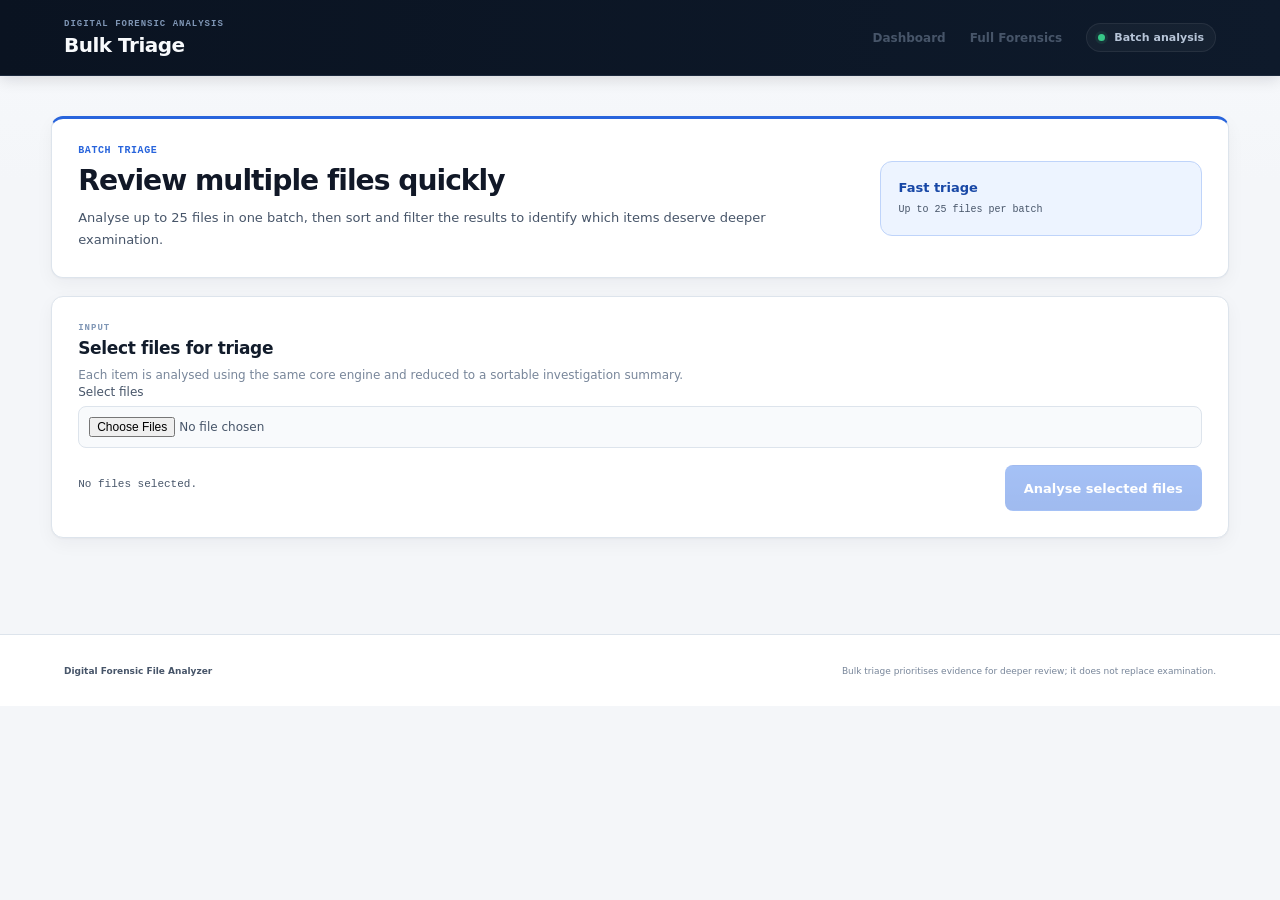
==== commit 31cef83d: "refactored code and updated functionality. Added automated testing." ====
--- a/static/bulk.html
+++ b/static/bulk.html
@@ -8,50 +8,127 @@
 </head>
 <body>
 <header class="topbar">
-    <div class="brand"><div class="eyebrow">Digital Forensic Analysis</div><h1>Bulk Triage</h1></div>
+    <div class="brand">
+        <div class="eyebrow">Digital Forensic Analysis</div>
+        <h1>Bulk Triage</h1>
+    </div>
+
     <div class="topbar-actions">
         <a href="/" class="nav-link">Dashboard</a>
         <a href="/forensic" class="nav-link">Full Forensics</a>
-        <div class="status"><span class="status-dot"></span> Batch analysis</div>
+        <div class="status">
+            <span class="status-dot"></span>
+            Batch analysis
+        </div>
     </div>
 </header>
-<main class="workflow-page">
+
+<main class="workflow-page focused-workflow-page">
     <section class="panel workflow-hero">
         <div>
             <div class="section-label">Batch triage</div>
             <h2>Review multiple files quickly</h2>
-            <p>Analyse up to 25 files in one batch, then sort and filter the results to identify which items deserve deeper examination.</p>
+            <p>
+                Analyse up to 25 files in one batch, then sort and filter the
+                results to identify which items deserve deeper examination.
+            </p>
         </div>
-        <div class="workflow-summary-card"><strong>Fast triage</strong><span>Up to 25 files per batch</span></div>
+
+        <div class="workflow-summary-card">
+            <strong>Fast triage</strong>
+            <span>Up to 25 files per batch</span>
+        </div>
     </section>
 
     <section class="panel workflow-panel">
-        <div class="panel-heading"><div><div class="eyebrow">Input</div><h3>Select files for triage</h3><p class="panel-description">Each item is analysed using the same core engine and summarised into a sortable investigation table.</p></div></div>
-        <label class="compact-file-input"><span>Select files</span><input type="file" id="bulk-file-input" multiple></label>
-        <button id="bulk-button" class="primary-button" disabled>Analyse selected files</button>
+        <div class="panel-heading">
+            <div>
+                <div class="eyebrow">Input</div>
+                <h3>Select files for triage</h3>
+                <p class="panel-description">
+                    Each item is analysed using the same core engine and reduced to a sortable investigation summary.
+                </p>
+            </div>
+        </div>
+
+        <label class="compact-file-input bulk-file-picker">
+            <span>Select files</span>
+            <input type="file" id="bulk-file-input" multiple>
+        </label>
+
+        <div class="bulk-action-row">
+            <span id="bulk-selection-note" class="selected-file">No files selected.</span>
+            <button id="bulk-button" class="primary-button" disabled>
+                Analyse selected files
+            </button>
+        </div>
     </section>
 
-    <section id="bulk-results" class="panel hidden">
-        <div class="panel-heading"><div><div class="eyebrow">Batch results</div><h3>Bulk analysis</h3></div></div>
-        <input type="search" id="bulk-filter" class="bulk-filter" placeholder="Filter results...">
-        <div class="bulk-table-wrapper">
-            <table class="bulk-table" id="bulk-table">
-                <thead><tr>
-                    <th data-sort="filename">Filename</th>
-                    <th data-sort="type">Type</th>
-                    <th data-sort="sha256">SHA-256</th>
-                    <th data-sort="size_bytes">Size</th>
-                    <th data-sort="created">Created</th>
-                    <th data-sort="modified">Modified</th>
-                    <th data-sort="artefact_count">Artefacts</th>
-                    <th>Observations</th>
-                </tr></thead>
-                <tbody id="bulk-table-body"></tbody>
-            </table>
+    <section id="bulk-loading" class="panel hidden loading-panel">
+        <div class="loader"></div>
+        <div>
+            <strong>Running bulk triage</strong>
+            <span>Analysing the selected files and building the investigation table...</span>
         </div>
     </section>
+
+    <section id="bulk-results" class="hidden">
+        <div class="section-heading">
+            <div>
+                <div class="eyebrow">Batch results</div>
+                <h2>Bulk analysis</h2>
+            </div>
+        </div>
+
+        <section class="panel">
+            <div id="bulk-summary" class="overview-grid"></div>
+        </section>
+
+        <section class="panel">
+            <div class="panel-heading">
+                <div>
+                    <div class="eyebrow">Investigation table</div>
+                    <h3>Filter and sort results</h3>
+                    <p class="panel-description">
+                        Click sortable column headings to change the ordering.
+                    </p>
+                </div>
+            </div>
+
+            <input
+                type="search"
+                id="bulk-filter"
+                class="bulk-filter"
+                placeholder="Filter filename, type, hash or observation..."
+            >
+
+            <div class="bulk-table-wrapper">
+                <table class="bulk-table" id="bulk-table">
+                    <thead>
+                        <tr>
+                            <th data-sort="filename">Filename</th>
+                            <th data-sort="type">Type</th>
+                            <th data-sort="sha256">SHA-256</th>
+                            <th data-sort="size_bytes">Size</th>
+                            <th data-sort="created">Created</th>
+                            <th data-sort="modified">Modified</th>
+                            <th data-sort="artefact_count">Artefacts</th>
+                            <th>Observations</th>
+                        </tr>
+                    </thead>
+                    <tbody id="bulk-table-body"></tbody>
+                </table>
+            </div>
+        </section>
+    </section>
 </main>
-<footer><strong>Digital Forensic File Analyzer</strong><span>Bulk triage is intended to prioritise evidence for deeper review.</span></footer>
-<script src="/static/js/forensic.js?v=1"></script>
+
+<footer>
+    <strong>Digital Forensic File Analyzer</strong>
+    <span>Bulk triage prioritises evidence for deeper review; it does not replace examination.</span>
+</footer>
+
+<script src="/static/js/common.js?v=2"></script>
+<script src="/static/js/bulk.js?v=2"></script>
 </body>
 </html>
--- a/static/css/styles.css
+++ b/static/css/styles.css
@@ -5636,3 +5636,415 @@
         display: none;
     }
 }
+
+/* =========================================================
+   FOCUSED WORKFLOW PAGES
+   ========================================================= */
+
+.focused-workflow-page {
+    width: min(1180px, 92%);
+}
+
+.focused-upload-layout {
+    display: grid;
+    grid-template-columns: minmax(360px, 1fr) minmax(250px, 0.55fr);
+    gap: 22px;
+    align-items: stretch;
+}
+
+.compact-drop-zone {
+    min-height: 150px;
+}
+
+.focused-upload-actions {
+    min-height: 150px;
+    display: flex;
+    flex-direction: column;
+    justify-content: flex-end;
+    gap: 14px;
+    padding: 20px;
+    border: 1px solid var(--border);
+    border-radius: var(--radius-lg);
+    background: var(--surface-soft);
+}
+
+.focused-upload-actions .selected-file {
+    min-height: 46px;
+    display: flex;
+    align-items: flex-end;
+    overflow-wrap: anywhere;
+    line-height: 1.55;
+}
+
+.security-hero {
+    border-top: 3px solid var(--cyber);
+}
+
+.security-disposition-panel {
+    border-top: 3px solid var(--accent);
+}
+
+.security-disposition-grid {
+    display: grid;
+    grid-template-columns: minmax(0, 1fr) auto;
+    gap: 24px;
+    align-items: start;
+}
+
+.security-disposition-grid h2 {
+    margin: 8px 0 9px;
+    color: var(--text);
+    font-size: 25px;
+    letter-spacing: -0.035em;
+}
+
+.security-disposition-side {
+    min-width: 220px;
+    display: flex;
+    flex-direction: column;
+    align-items: flex-end;
+    gap: 12px;
+}
+
+.security-file-name {
+    max-width: 340px;
+    color: var(--text-muted);
+    font-family: var(--font-mono);
+    font-size: 10px;
+    line-height: 1.5;
+    overflow-wrap: anywhere;
+    text-align: right;
+}
+
+.security-disclaimer {
+    margin-top: 20px;
+    padding: 13px 15px;
+    border: 1px solid var(--warning-border);
+    border-radius: var(--radius-md);
+    background: var(--warning-soft);
+    color: #745016;
+    font-size: 11px;
+    line-height: 1.6;
+}
+
+.badge.danger {
+    border-color: var(--danger-border);
+    background: var(--danger-soft);
+    color: var(--danger);
+}
+
+.security-check-list {
+    display: grid;
+    grid-template-columns: repeat(2, minmax(0, 1fr));
+    gap: 12px;
+}
+
+.security-check-item {
+    min-height: 92px;
+    display: grid;
+    grid-template-columns: 32px minmax(0, 1fr);
+    gap: 12px;
+    padding: 15px;
+    border: 1px solid var(--border);
+    border-radius: var(--radius-md);
+    background: var(--surface-soft);
+}
+
+.security-check-icon {
+    width: 28px;
+    height: 28px;
+    display: grid;
+    place-items: center;
+    border-radius: 50%;
+    font-family: var(--font-mono);
+    font-size: 12px;
+    font-weight: 800;
+}
+
+.security-check-item.pass .security-check-icon {
+    background: var(--success-soft);
+    color: var(--success);
+}
+
+.security-check-item.review .security-check-icon {
+    background: var(--warning-soft);
+    color: var(--warning);
+}
+
+.security-check-item.neutral .security-check-icon {
+    background: var(--surface-muted);
+    color: var(--text-muted);
+}
+
+.security-check-item strong,
+.security-check-item span {
+    display: block;
+}
+
+.security-check-item strong {
+    margin: 1px 0 5px;
+    color: var(--text);
+    font-size: 12px;
+}
+
+.security-check-item div > span {
+    color: var(--text-soft);
+    font-size: 10.5px;
+    line-height: 1.55;
+}
+
+.security-findings {
+    display: grid;
+    gap: 11px;
+}
+
+.security-finding {
+    padding: 17px;
+    border: 1px solid var(--border);
+    border-left-width: 3px;
+    border-radius: var(--radius-md);
+    background: var(--surface);
+}
+
+.security-finding.high {
+    border-left-color: var(--danger);
+    background: linear-gradient(90deg, var(--danger-soft), #ffffff 18%);
+}
+
+.security-finding.medium {
+    border-left-color: var(--warning);
+    background: linear-gradient(90deg, var(--warning-soft), #ffffff 18%);
+}
+
+.security-finding.low,
+.security-finding.info {
+    border-left-color: var(--accent);
+    background: linear-gradient(90deg, var(--accent-soft), #ffffff 18%);
+}
+
+.security-finding-heading {
+    display: flex;
+    align-items: center;
+    justify-content: space-between;
+    gap: 15px;
+}
+
+.security-finding-heading strong {
+    color: var(--text);
+    font-size: 12px;
+}
+
+.security-finding p {
+    margin: 8px 0;
+    color: var(--text-soft);
+    font-size: 11px;
+    line-height: 1.65;
+}
+
+.security-severity {
+    flex: 0 0 auto;
+    padding: 4px 7px;
+    border-radius: 999px;
+    background: var(--surface-muted);
+    color: var(--text-muted);
+    font-family: var(--font-mono);
+    font-size: 8px;
+    font-weight: 800;
+    letter-spacing: 0.05em;
+    text-transform: uppercase;
+}
+
+.security-severity.high {
+    background: var(--danger-soft);
+    color: var(--danger);
+}
+
+.security-severity.medium {
+    background: var(--warning-soft);
+    color: var(--warning);
+}
+
+.security-severity.low,
+.security-severity.info {
+    background: var(--accent-soft);
+    color: var(--accent-strong);
+}
+
+.security-finding-source {
+    color: var(--text-muted);
+    font-family: var(--font-mono);
+    font-size: 9px;
+}
+
+.security-empty-state,
+.provenance-empty-state {
+    display: flex;
+    flex-direction: column;
+    gap: 6px;
+    padding: 20px;
+    border: 1px dashed var(--border-strong);
+    border-radius: var(--radius-md);
+    background: var(--surface-soft);
+}
+
+.security-empty-state strong,
+.provenance-empty-state strong {
+    color: var(--text);
+    font-size: 12px;
+}
+
+.security-empty-state span,
+.provenance-empty-state span {
+    color: var(--text-soft);
+    font-size: 10.5px;
+    line-height: 1.55;
+}
+
+.security-report-actions {
+    margin-top: 18px;
+}
+
+/* =========================================================
+   PROVENANCE
+   ========================================================= */
+
+.provenance-hero {
+    border-top: 3px solid #5d64d8;
+}
+
+.provenance-highlight-grid {
+    display: grid;
+    grid-template-columns: repeat(2, minmax(0, 1fr));
+    gap: 11px;
+}
+
+.provenance-highlight-card {
+    min-height: 112px;
+    display: flex;
+    flex-direction: column;
+    gap: 7px;
+    padding: 15px;
+    border: 1px solid var(--border);
+    border-radius: var(--radius-md);
+    background: var(--surface-soft);
+}
+
+.provenance-highlight-label {
+    color: var(--text-muted);
+    font-family: var(--font-mono);
+    font-size: 9px;
+    line-height: 1.45;
+    overflow-wrap: anywhere;
+}
+
+.provenance-highlight-card strong {
+    color: var(--text);
+    font-size: 11.5px;
+    line-height: 1.5;
+    overflow-wrap: anywhere;
+}
+
+.provenance-highlight-category {
+    margin-top: auto;
+    color: #5d64d8;
+    font-size: 9px;
+    font-weight: 700;
+    text-transform: uppercase;
+    letter-spacing: 0.04em;
+}
+
+.provenance-timeline-list {
+    display: grid;
+    gap: 8px;
+    margin-top: 15px;
+}
+
+.provenance-timeline-item {
+    display: grid;
+    grid-template-columns: minmax(190px, 0.42fr) minmax(0, 1fr);
+    gap: 16px;
+    padding: 13px 15px;
+    border: 1px solid var(--border);
+    border-radius: var(--radius-md);
+    background: var(--surface-soft);
+}
+
+.provenance-timeline-time {
+    color: var(--accent-strong);
+    font-family: var(--font-mono);
+    font-size: 9.5px;
+    overflow-wrap: anywhere;
+}
+
+.provenance-timeline-item > div:last-child {
+    display: flex;
+    flex-direction: column;
+    gap: 4px;
+}
+
+.provenance-timeline-item strong {
+    color: var(--text);
+    font-size: 11px;
+}
+
+.provenance-timeline-item span {
+    color: var(--text-muted);
+    font-size: 9.5px;
+}
+
+/* =========================================================
+   COMPARISON / BULK WORKFLOW REFINEMENTS
+   ========================================================= */
+
+.compare-workflow-inputs {
+    margin-bottom: 18px;
+}
+
+.bulk-file-picker {
+    width: 100%;
+}
+
+.bulk-action-row {
+    display: flex;
+    align-items: center;
+    justify-content: space-between;
+    gap: 18px;
+    margin-top: 17px;
+}
+
+.bulk-action-row .selected-file {
+    margin: 0;
+}
+
+#bulk-table th[data-sort] {
+    cursor: pointer;
+}
+
+#bulk-table th[data-sort]:hover {
+    color: var(--accent);
+    background: var(--accent-soft);
+}
+
+@media (max-width: 800px) {
+    .focused-upload-layout,
+    .security-disposition-grid,
+    .security-check-list,
+    .provenance-highlight-grid,
+    .provenance-timeline-item {
+        grid-template-columns: 1fr;
+    }
+
+    .security-disposition-side {
+        align-items: flex-start;
+        min-width: 0;
+    }
+
+    .security-file-name {
+        text-align: left;
+    }
+
+    .bulk-action-row {
+        align-items: stretch;
+        flex-direction: column;
+    }
+}
